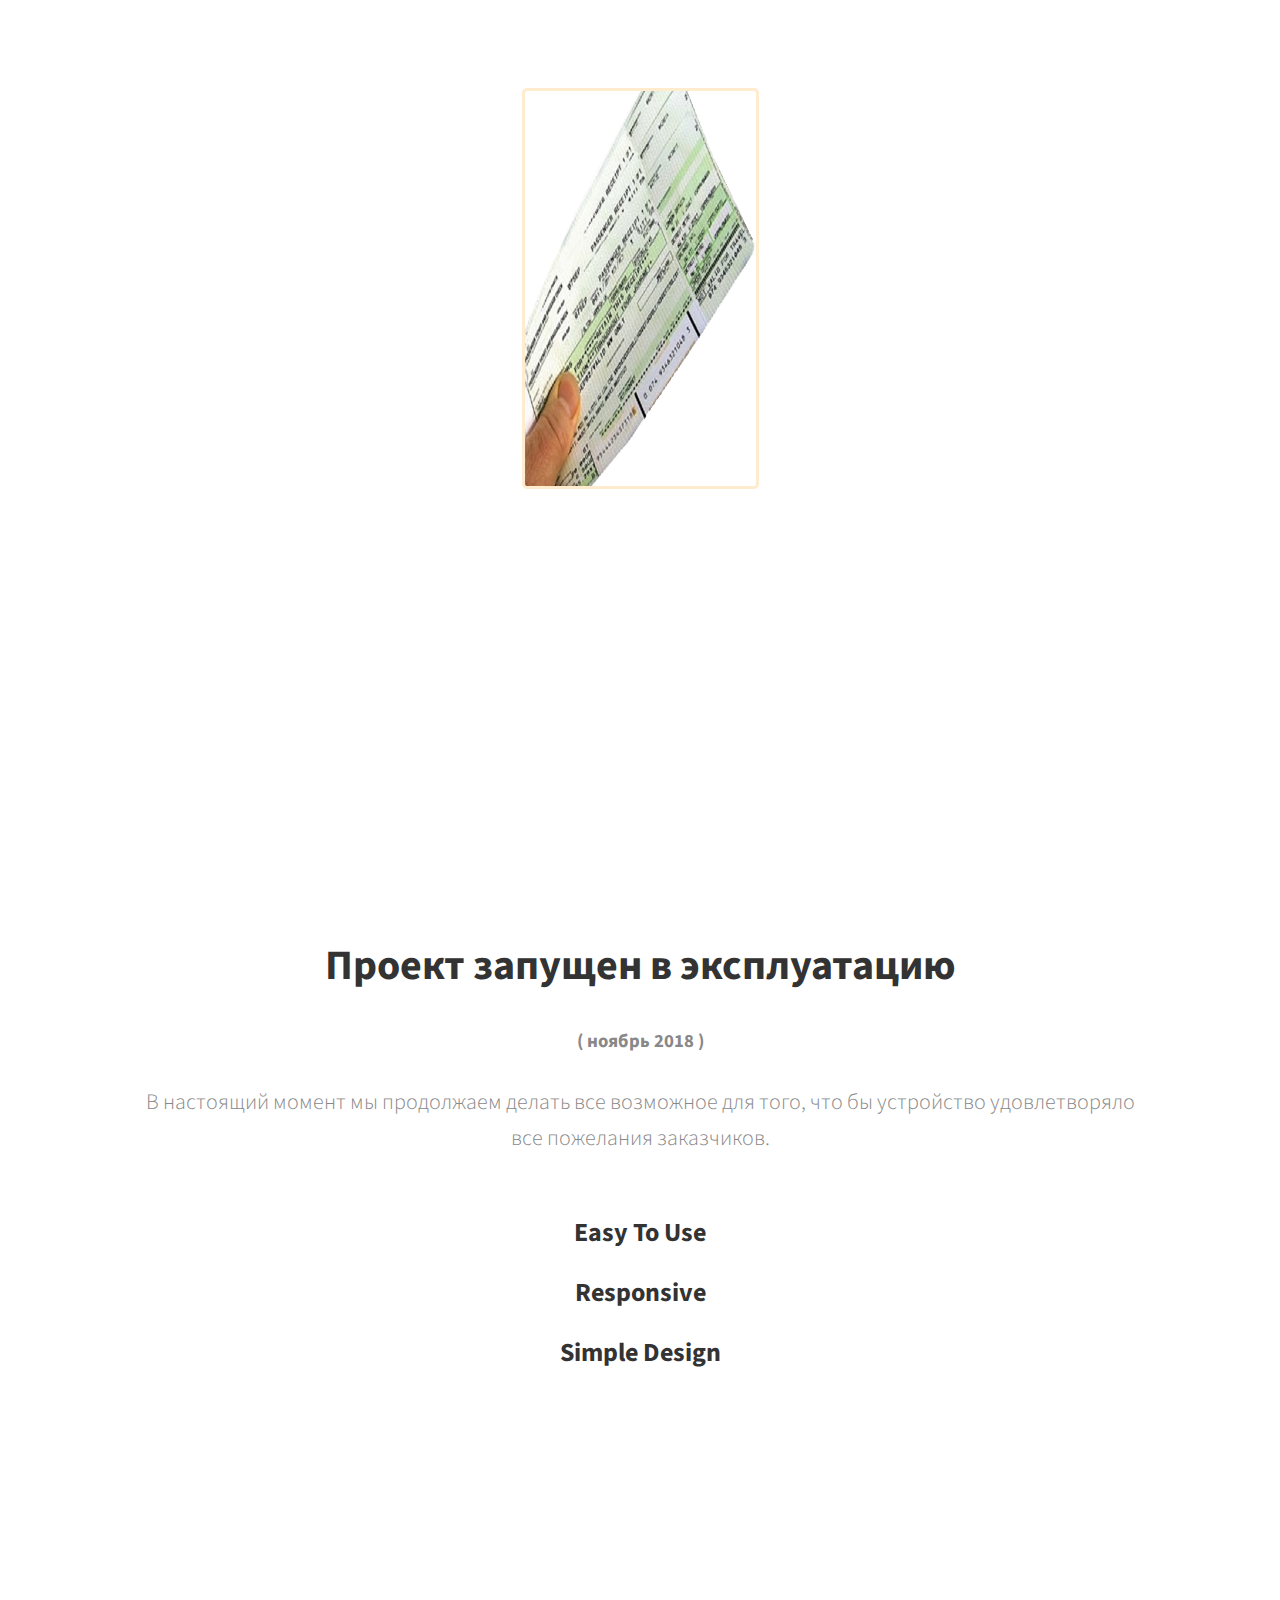
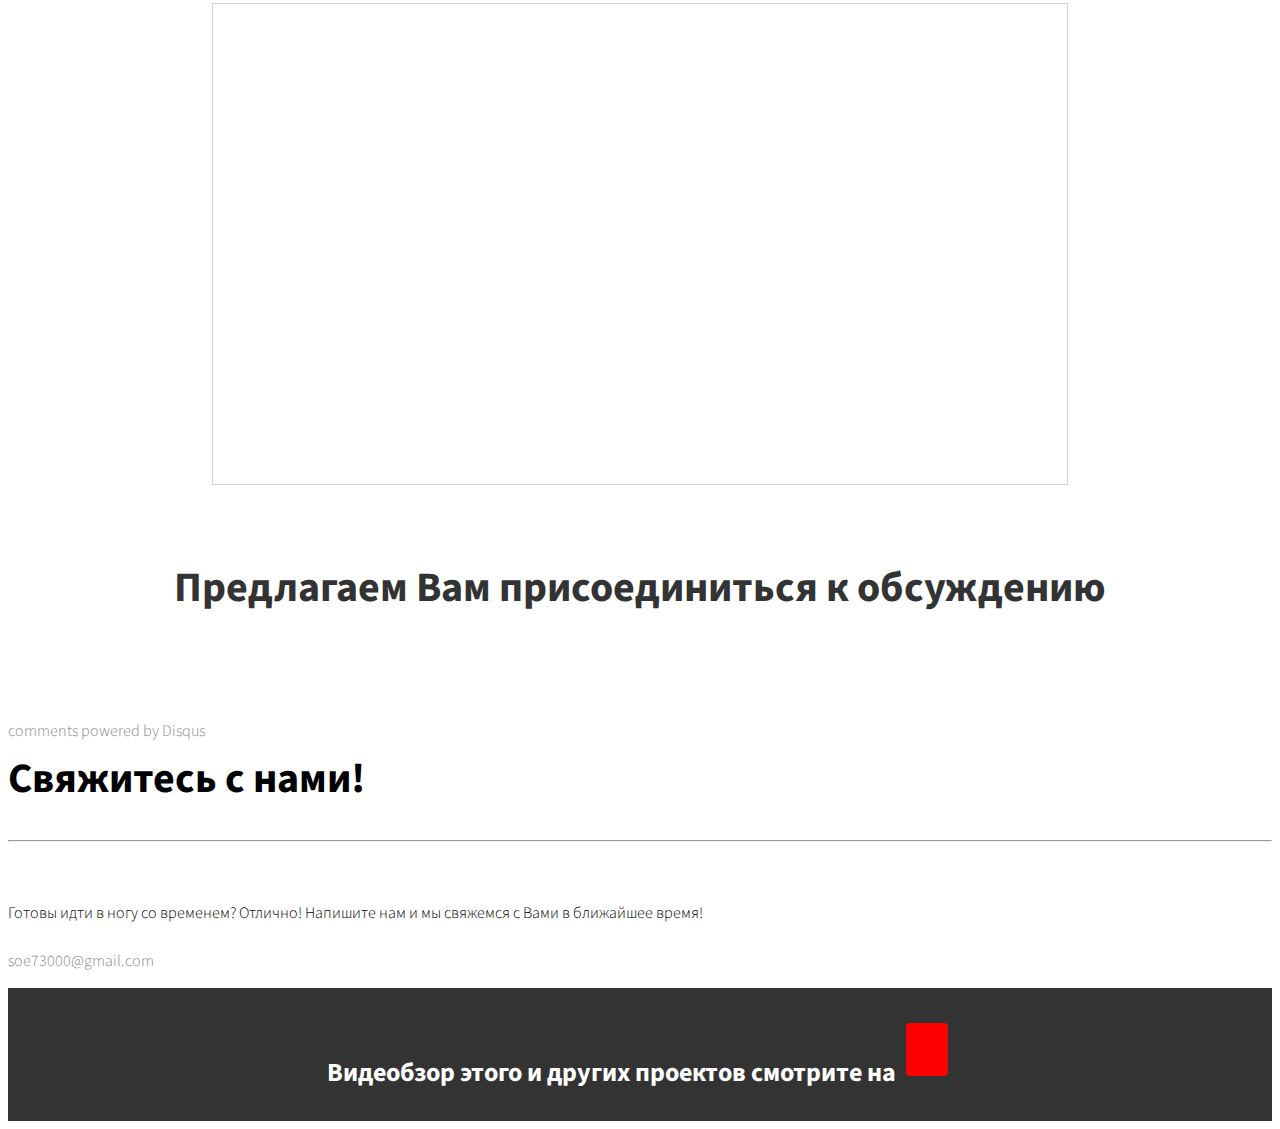
==== _boardpass/index.html @ 34ad84d2 "add _boardpass" ====
﻿<!DOCTYPE html>
<html lang="en">

    <head>

        <meta charset="utf-8">
        <meta http-equiv="X-UA-Compatible" content="IE=edge">
        <meta name="viewport" content="width=device-width, initial-scale=1">
        <title>BoardingPass</title>

        <!-- CSS -->
        <link rel="stylesheet" href="https://fonts.googleapis.com/css?family=Source+Sans+Pro:300,400,700,300italic,400italic,700italic">
        <link rel="stylesheet" href="/static/assets/bootstrap/css/bootstrap.min.css">
        <link rel="stylesheet" href="/static/assets/font-awesome/css/font-awesome.min.css">
        <link rel="stylesheet" href="assets/css/buttons.css">
        <link rel="stylesheet" href="assets/css/style.css">
        <link rel="stylesheet" href="assets/css/media-queries.css">

        <!-- HTML5 Shim and Respond.js IE8 support of HTML5 elements and media queries -->
        <!-- WARNING: Respond.js doesn't work if you view the page via file:// -->
        <!--[if lt IE 9]>
            <script src="https://oss.maxcdn.com/libs/html5shiv/3.7.0/html5shiv.js"></script>
            <script src="https://oss.maxcdn.com/libs/respond.js/1.4.2/respond.min.js"></script>
        <![endif]-->

        <!-- Favicon and touch icons -->
<!--         <link rel="shortcut icon" href="assets/ico/favicon.ico">
        <link rel="apple-touch-icon-precomposed" sizes="144x144" href="assets/ico/apple-touch-icon-144-precomposed.png">
        <link rel="apple-touch-icon-precomposed" sizes="114x114" href="assets/ico/apple-touch-icon-114-precomposed.png">
        <link rel="apple-touch-icon-precomposed" sizes="72x72" href="assets/ico/apple-touch-icon-72-precomposed.png">
        <link rel="apple-touch-icon-precomposed" href="assets/ico/apple-touch-icon-57-precomposed.png"> -->

        <link rel="apple-touch-icon" sizes="180x180" href="/apple-touch-icon.png">
        <link rel="icon" type="image/png" sizes="32x32" href="/favicon-32x32.png">
        <link rel="icon" type="image/png" sizes="16x16" href="/favicon-16x16.png">
        <link rel="manifest" href="/site.webmanifest">
    </head>

    <body>
	    <div class="width=100% height=100% align-left">
	    </div>
	    <div class="width=100% height=100% align-left">
	    </div>
	    <div class="align-left">
	    </div>
	    <div class="padding valign-image-left">
	    </div>
	    <div class="padding  valign-image-right">
	    </div>
	    <div class="padding valign-image-center">
	    </div>		
        <!-- Top content -->
        <div class="top-content">
            <div class="inner-bg">
                <div class="container">
                    <div class="row">
                    	<div class="col-sm-5 phone">
                        	<img src="assets/img/ticket00.png" alt="" style = "border: 3px solid blanchedalmond; border-radius: 5px 5px 5px 5px;">
                        </div>
                        <div class="col-sm-7 text">
                            <h1>BoardingPass <br>Go get it!</h1>
                            <div class="description">
                            	Печать посадочных талонов на автостанции
                            </div>

                        </div>
                    </div>
                </div>
            </div>
        </div>
        
        <!-- Features -->
        <div class="features-container">
	        <div class="container">
	            <div class="row">
	                <div class="col-sm-12 features">
	                    <h2>Проект запущен в эксплуатацию</h2>
			    <h3>( ноябрь 2018 )</h3>
	                    <p>
	                    	В настоящий момент мы продолжаем делать все возможное для того, что бы устройство удовлетворяло все пожелания заказчиков.
	                    </p>
	                </div>
	            </div>
	            <div class="row">
	                <div class="col-sm-4 features-box-1">
	                	<div class="features-box-1-icon">
	                		<i class="fa fa-eye"></i>
	                	</div>
	                    <h3>Easy To Use</h3>
	               <!--     <p>
	                    	Lorem ipsum dolor sit amet, consectetur adipisicing elit, sed do eiusmod tempor incididunt ut 
	                    	labore et.
	                    </p>     -->
	                </div>
	                <div class="col-sm-4 features-box-1">
	                	<div class="features-box-1-icon">
	                		<i class="fa fa-table"></i>
	                	</div>
	                    <h3>Responsive</h3>
	                    <p>
	                   <!-- 	Lorem ipsum dolor sit amet, consectetur adipisicing elit, sed do eiusmod tempor incididunt ut 
	                    	labore et.    -->
	                    </p>
	                </div>
	                <div class="col-sm-4 features-box-1">
	                	<div class="features-box-1-icon">
	                		<i class="fa fa-pencil"></i>
	                	</div>
	                    <h3>Simple Design</h3>
	                    <p>
	                <!--    	Lorem ipsum dolor sit amet, consectetur adipisicing elit, sed do eiusmod tempor incididunt ut 
	                    	labore et.    -->
	                    </p>
	                </div>
	            </div>
	        </div>
        </div>
        
        <!-- Single feature -->
        <div class="single-feature-container single-feature-bg">


	        <div class="container">
	            <div class="row">
	                <div class="col-sm-12 single-feature-text">
	                    <h2>Общая концепция</h2>

<!--
<iframe width="854" height="480" src="https://www.youtube.com/embed/6BxNhrR35gg" frameborder="1" allow="autoplay; encrypted-media" allowfullscreen></iframe>
-->
<iframe width="854" height="480" src="https://www.youtube.com/embed/6BxNhrR35gg" style="border:1px solid lightgrey;" allowfullscreen></iframe>

	                </div>
	            </div>
	            
	
	        </div>
        </div>
        
       
        
        <!-- Call to action -->
        <div class="call-to-action-container">
	        <div class="container">
	            <div class="row">
	                <div class="col-sm-12 call-to-action-text">
	                    <h2>Предлагаем Вам присоединиться к обсуждению</h2>
	                </div>
	            </div>
	        </div>
        </div>
        




<aside class="bg-dark">
    <div class="container text-center">
        <div class="call-to-action">
       <!--     <h2>Disqus</h2>   -->
<div id="disqus_thread"></div>
<script>
    var disqus_shortname = 'https-ofc076-github-io';
    var disqus_identifier = 'https:\/\/ofc076.github.io\/';
    var disqus_title = 'S.O.E.';
    var disqus_url = 'https:\/\/ofc76.github.io\/';

    (function() {
        var dsq = document.createElement('script'); dsq.type = 'text/javascript'; dsq.async = true;
        dsq.src = '//' + disqus_shortname + '.disqus.com/embed.js';
        (document.getElementsByTagName('head')[0] || document.getElementsByTagName('body')[0]).appendChild(dsq);
    })();
</script>
<noscript>Please enable JavaScript to view the <a href="http://disqus.com/?ref_noscript">comments powered by Disqus.</a></noscript>
<a href="http://disqus.com" class="dsq-brlink">comments powered by <span class="logo-disqus">Disqus</span></a>
        </div>
    </div>
</aside>





            <!-- CONTACT -->
<section id="contact">
    <div class="container">
        <div class="row">
            <div class="col-lg-8 col-lg-offset-2 text-center">
                
                    <h2 class="section-heading">Свяжитесь с нами!</h2>
                
                
                    <hr class="primary">
                
                
                    <p class="features">Готовы идти в ногу со временем? Отлично! Напишите нам и мы свяжемся с Вами в ближайшее время!</p>
                
            </div>
            
            
                <div class="
                
                    col-lg-8 col-lg-offset-2
                
                 text-center">
                    <i class="fa fa-envelope-o fa-3x wow bounceIn" data-wow-delay=".1s"></i>
                    <p><a id="aaa" href="mailto:">feedback@startbootstrap.com</a></p>
<script>
  var parts = ["soe73000<span id=\"aaam\">RE", "MOVE</span>@gm", "ail<span id=\"aa", "am\">REMOVE</span>.com"];
  var email = parts[0] + parts[1] + parts[2] + parts[3];
  document.getElementById("aaa").innerHTML=email;



</script>
                </div>
            
        </div>
    </div>
</section>



        <!-- Footer -->
        <footer>
	        <div class="container">
	            <div class="row">
	                <div class="col-sm-12">
	                    <div class="footer-social">
	                    	<span style="color: white;font-weight: bold;font-size: 26px;">Видеобзор этого и других проектов смотрите на </span>  
                                <a class="social social-facebook" href="https://www.youtube.com/channel/UCTjiaQsxAwu0Wt25YERvJ5g"><i class="fa fa-facebook"></i></a>
	                    </div>
	                </div>
	            </div>
	        </div>
	    </footer>
        

        <!-- Javascript -->
        <script src="/static/assets/js/jquery-1.10.2.min.js"></script>
        <script src="/static/assets/js/jquery.backstretch.min.js"></script>
        <script src="/static/assets/js/retina-1.1.0.min.js"></script>
        <script src="assets/js/scripts.js"></script>

    </body>

</html>
---- _boardpass/assets/css/buttons.css ----
﻿
.button-1 {
	display: inline-block;
	height: 75px;
	margin: 0;
    padding: 0 0 0 15px;
    background: #000;
    font-size: 22px;
    line-height: 22px;
    color: #fff;
    text-align: left;
    -moz-border-radius: 8px;
    -webkit-border-radius: 8px;
    border-radius: 8px;
}

.button-1:hover {
	background: #000;
	background: rgba(0, 0, 0, 0.5);
	color: #fff;
}

.button-1 .button-1-left {
	float: left;
}

.button-1 .button-1-left i {
	font-size: 75px;
	vertical-align: middle;
}

.button-1 .button-1-right {
	float: left;
	width: 160px;
	margin: 7px 0 0 12px;
}

.button-1 .button-1-right .button-1-right-top, 
.button-1 .button-1-right .button-1-right-bottom {
	float: left;
	width: 100%;
	font-weight: 400;
}

.button-1 .button-1-right .button-1-right-bottom {
	font-size: 34px;
	line-height: 34px;
}


/***** Social icons *****/

.social {
	display: inline-block;
	width: 42px;
	height: 42px;
	margin: 5px;
    padding: 11px 0 0 0;
    font-size: 20px;
    line-height: 20px;
    color: #fff;
    -moz-border-radius: 4px;
    -webkit-border-radius: 4px;
    border-radius: 4px;
}
.social:hover { color: #fff; background: #888; }

.social-facebook { background: red; }
.social-twitter { background: #54c0dd; }
.social-pinterest { background: #ff5e63; }
---- _boardpass/assets/css/style.css ----
﻿
body {
    background: #fff;
    font-family: 'Source Sans Pro', sans-serif;
    font-weight: 300;
}

strong { font-weight: 700; }

a, a:hover, a:focus {
	color: #888;
	text-decoration: none;
    -o-transition: all .3s;
    -moz-transition: all .3s;
    -webkit-transition: all .3s;
    -ms-transition: all .3s;
    transition: all .3s;
}

h1, h2 {
	margin-top: 10px;
	font-size: 42px;
    font-weight: 700;
    line-height: 54px;
}

img { max-width: 100%; }

::-moz-selection { background: #b44e4a; color: #fff; text-shadow: none; }
::selection { background: #b44e4a; color: #fff; text-shadow: none; }


/***** Top content *****/

.top-content {
    margin: 0 auto;
    text-align: left;
    color: #fff;
}

.inner-bg {
    padding: 80px 0;
}

.top-content .phone {
	text-align: center;
}

.top-content .text {
	padding-top: 100px;
}

.top-content .description {
	margin: 40px 0 10px 0;
    font-size: 22px;
    line-height: 36px;
}

.top-content .top-button {
	margin-top: 40px;
}


/***** Features *****/

.features-container {
    margin: 0 auto;
    padding-bottom: 60px;
    color: #888;
    text-align: center;
}

.features {
    margin-top: 60px;
    padding-bottom: 10px;
}

.features h2 {
    color: #333;
}

.features p {
	margin-top: 30px;
	padding: 0 120px;
    font-size: 22px;
    line-height: 36px;
}

.features-box-1 {
	margin-top: 30px;
}

.features-box-1 h3 {
	font-size: 26px;
    font-weight: 700;
    color: #333;
    line-height: 30px;
}

.features-box-1 p {
	font-size: 18px;
    line-height: 32px;
}

.features-box-1 .features-box-1-icon {
    margin: 0 auto;
    font-size: 56px;
    color: #333;
}


/***** Single feature *****/

.single-feature-container {
    margin: 0 auto;
    text-align: center;
}

.single-feature-text {
    margin-top: 60px;
    padding-bottom: 10px;
}

.single-feature-text p {
	margin-top: 30px;
	padding: 0 120px;
    font-size: 22px;
    line-height: 36px;
}

.single-feature-img {
	margin-top: 30px;
}

.single-feature-img-description {
	margin-top: 70px;
	font-size: 18px;
    line-height: 32px;
	text-align: right;
}

.single-feature-img-description p {
	margin-bottom: 30px;
}

.single-feature-bg {
	color: #fff;
}

.single-feature-no-bg {
	color: #888;
}

.single-feature-no-bg h2 {
	color: #333;
}

.single-feature-no-bg .single-feature-img-description {
	text-align: left;
}

.single-feature-no-bg .single-feature-img-description strong { color: #333; }


/***** Call to action *****/

.call-to-action-container {
    margin: 0 auto;
    padding-bottom: 60px;
    color: #888;
    text-align: center;
}

.call-to-action-text {
    margin-top: 60px;
    padding-bottom: 10px;
}

.call-to-action-text h2 {
	color: #333;
}

.call-to-action-text p {
	margin-top: 30px;
    font-size: 22px;
    line-height: 36px;
}

.call-to-action-button {
	margin-top: 40px;
}


/***** Footer *****/

footer {
	padding: 30px 0;
	background: #333;
	text-align: center;
}

.footer-copyright {
	margin: 15px 0 0 0;
	font-size: 18px;
    line-height: 32px;
    color: #fff;
}

.footer-copyright a {
	color: #fff;
	border-bottom: 1px dashed #eee;
}
.footer-copyright a:hover { border: 0; }


#aaam {
    display: none;
}
---- _boardpass/assets/css/media-queries.css ----
@media (min-width: 992px) and (max-width: 1199px) {

}

@media (min-width: 768px) and (max-width: 991px) {

	.top-content .text { padding-top: 25px; }

    .features p, .single-feature-text p { padding: 0; }
    
    .single-feature-img-description { float: none; width: auto; margin-top: 30px; text-align: center; }
    .single-feature-img { float: none; width: auto; margin-top: 50px; text-align: center; }
    
    .single-feature-no-bg { padding-bottom: 40px; }
    .single-feature-no-bg .single-feature-img-description { margin-top: 50px; text-align: center; }
    .single-feature-no-bg .single-feature-img { margin-top: 30px; }

}

@media (max-width: 767px) {
    
    .top-content .text { padding-top: 60px; text-align: center; }

    .top-content h1, .features h2, .single-feature-text h2, .call-to-action-text h2 { font-size: 36px; padding: 0 20px; }

    .top-content .description, .features p, .single-feature-text p, .call-to-action-text p { padding: 0 20px; }
    
    .features-box-1 p { padding: 0 20px; }
    
    .single-feature-img-description { margin-top: 30px; text-align: center; }
    .single-feature-img { margin-top: 50px; text-align: center; }
    .single-feature-img-description p { padding: 0 20px; }
    
    .single-feature-no-bg { padding-bottom: 40px; }
    .single-feature-no-bg .single-feature-img-description { margin-top: 50px; text-align: center; }
    .single-feature-no-bg .single-feature-img { margin-top: 30px; }
    
    .footer-copyright, .footer-social { text-align: center; }
    .footer-copyright { padding: 0 20px; }

}
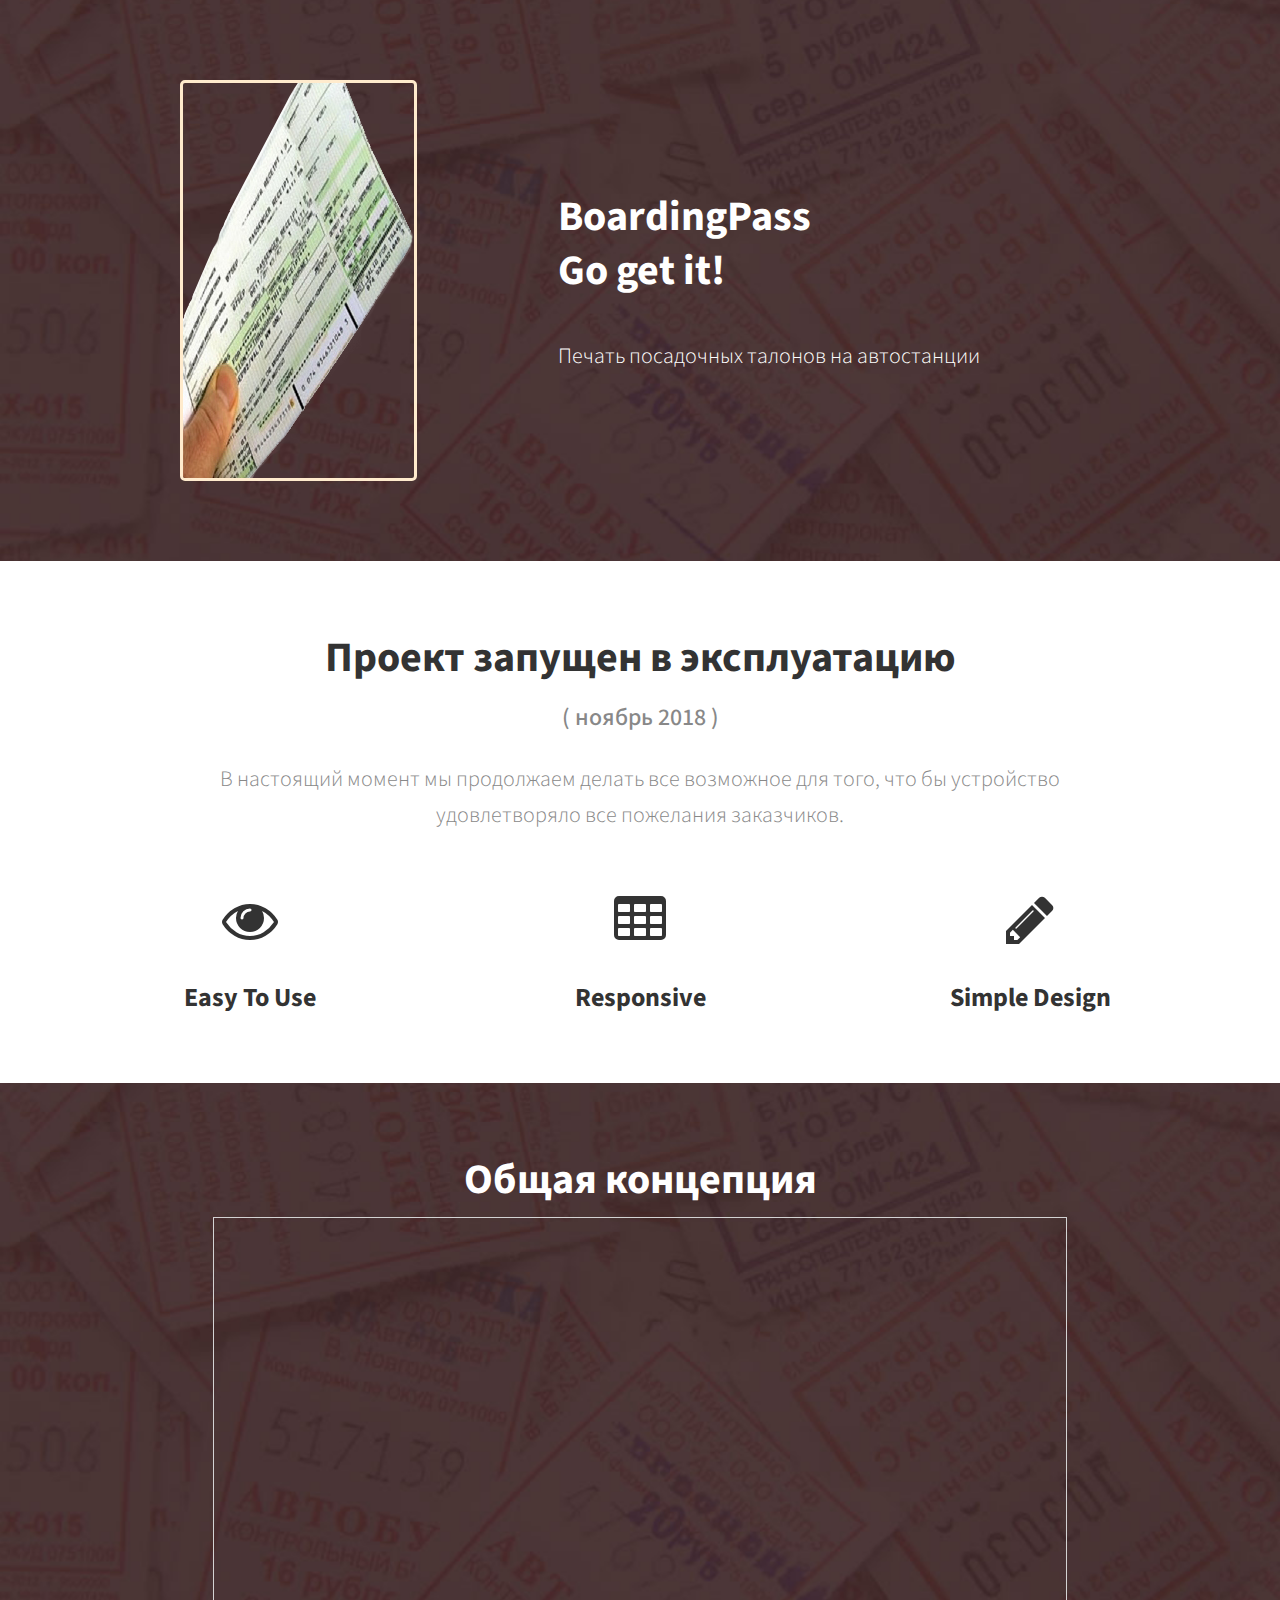
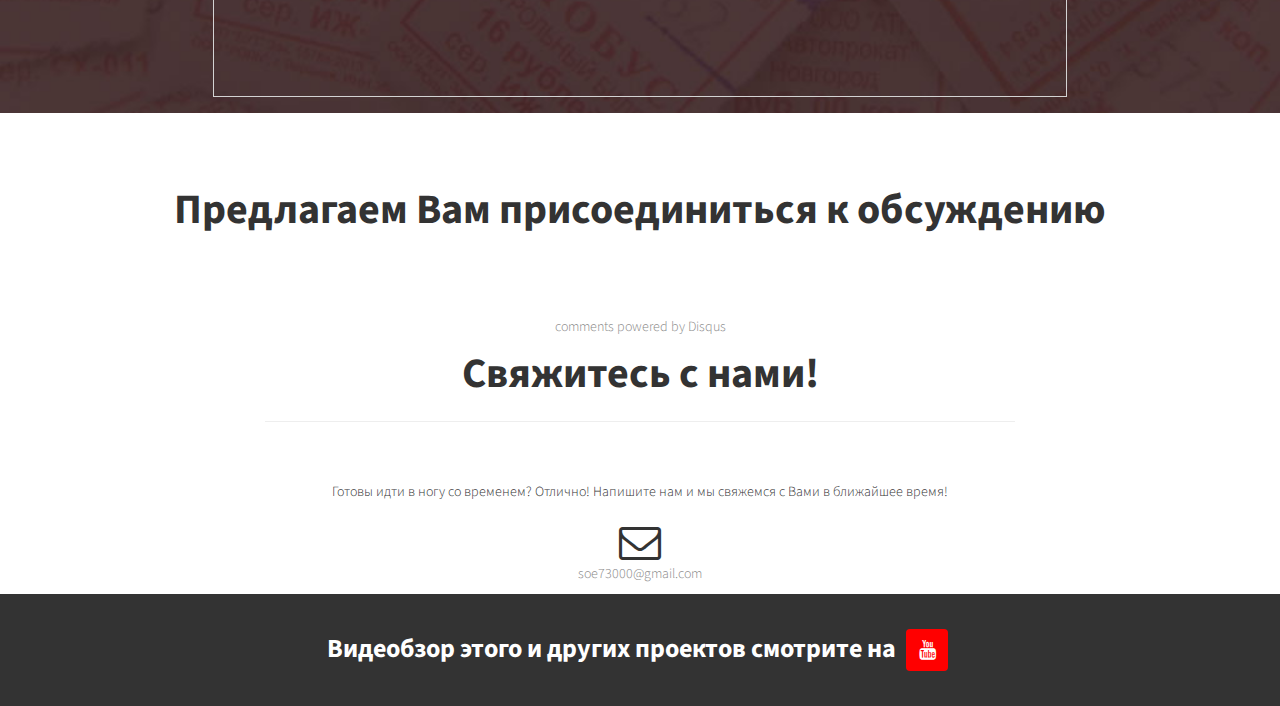
==== commit d0603a13: "new version" ====
--- a/_boardpass/index.html
+++ b/_boardpass/index.html
@@ -1,248 +1,248 @@
-﻿<!DOCTYPE html>
-<html lang="en">
-
-    <head>
-
-        <meta charset="utf-8">
-        <meta http-equiv="X-UA-Compatible" content="IE=edge">
-        <meta name="viewport" content="width=device-width, initial-scale=1">
-        <title>BoardingPass</title>
-
-        <!-- CSS -->
-        <link rel="stylesheet" href="https://fonts.googleapis.com/css?family=Source+Sans+Pro:300,400,700,300italic,400italic,700italic">
-        <link rel="stylesheet" href="/static/assets/bootstrap/css/bootstrap.min.css">
-        <link rel="stylesheet" href="/static/assets/font-awesome/css/font-awesome.min.css">
-        <link rel="stylesheet" href="assets/css/buttons.css">
-        <link rel="stylesheet" href="assets/css/style.css">
-        <link rel="stylesheet" href="assets/css/media-queries.css">
-
-        <!-- HTML5 Shim and Respond.js IE8 support of HTML5 elements and media queries -->
-        <!-- WARNING: Respond.js doesn't work if you view the page via file:// -->
-        <!--[if lt IE 9]>
-            <script src="https://oss.maxcdn.com/libs/html5shiv/3.7.0/html5shiv.js"></script>
-            <script src="https://oss.maxcdn.com/libs/respond.js/1.4.2/respond.min.js"></script>
-        <![endif]-->
-
-        <!-- Favicon and touch icons -->
-<!--         <link rel="shortcut icon" href="assets/ico/favicon.ico">
-        <link rel="apple-touch-icon-precomposed" sizes="144x144" href="assets/ico/apple-touch-icon-144-precomposed.png">
-        <link rel="apple-touch-icon-precomposed" sizes="114x114" href="assets/ico/apple-touch-icon-114-precomposed.png">
-        <link rel="apple-touch-icon-precomposed" sizes="72x72" href="assets/ico/apple-touch-icon-72-precomposed.png">
-        <link rel="apple-touch-icon-precomposed" href="assets/ico/apple-touch-icon-57-precomposed.png"> -->
-
-        <link rel="apple-touch-icon" sizes="180x180" href="/apple-touch-icon.png">
-        <link rel="icon" type="image/png" sizes="32x32" href="/favicon-32x32.png">
-        <link rel="icon" type="image/png" sizes="16x16" href="/favicon-16x16.png">
-        <link rel="manifest" href="/site.webmanifest">
-    </head>
-
-    <body>
-	    <div class="width=100% height=100% align-left">
-	    </div>
-	    <div class="width=100% height=100% align-left">
-	    </div>
-	    <div class="align-left">
-	    </div>
-	    <div class="padding valign-image-left">
-	    </div>
-	    <div class="padding  valign-image-right">
-	    </div>
-	    <div class="padding valign-image-center">
-	    </div>		
-        <!-- Top content -->
-        <div class="top-content">
-            <div class="inner-bg">
-                <div class="container">
-                    <div class="row">
-                    	<div class="col-sm-5 phone">
-                        	<img src="assets/img/ticket00.png" alt="" style = "border: 3px solid blanchedalmond; border-radius: 5px 5px 5px 5px;">
-                        </div>
-                        <div class="col-sm-7 text">
-                            <h1>BoardingPass <br>Go get it!</h1>
-                            <div class="description">
-                            	Печать посадочных талонов на автостанции
-                            </div>
-
-                        </div>
-                    </div>
-                </div>
-            </div>
-        </div>
-        
-        <!-- Features -->
-        <div class="features-container">
-	        <div class="container">
-	            <div class="row">
-	                <div class="col-sm-12 features">
-	                    <h2>Проект запущен в эксплуатацию</h2>
-			    <h3>( ноябрь 2018 )</h3>
-	                    <p>
-	                    	В настоящий момент мы продолжаем делать все возможное для того, что бы устройство удовлетворяло все пожелания заказчиков.
-	                    </p>
-	                </div>
-	            </div>
-	            <div class="row">
-	                <div class="col-sm-4 features-box-1">
-	                	<div class="features-box-1-icon">
-	                		<i class="fa fa-eye"></i>
-	                	</div>
-	                    <h3>Easy To Use</h3>
-	               <!--     <p>
-	                    	Lorem ipsum dolor sit amet, consectetur adipisicing elit, sed do eiusmod tempor incididunt ut 
-	                    	labore et.
-	                    </p>     -->
-	                </div>
-	                <div class="col-sm-4 features-box-1">
-	                	<div class="features-box-1-icon">
-	                		<i class="fa fa-table"></i>
-	                	</div>
-	                    <h3>Responsive</h3>
-	                    <p>
-	                   <!-- 	Lorem ipsum dolor sit amet, consectetur adipisicing elit, sed do eiusmod tempor incididunt ut 
-	                    	labore et.    -->
-	                    </p>
-	                </div>
-	                <div class="col-sm-4 features-box-1">
-	                	<div class="features-box-1-icon">
-	                		<i class="fa fa-pencil"></i>
-	                	</div>
-	                    <h3>Simple Design</h3>
-	                    <p>
-	                <!--    	Lorem ipsum dolor sit amet, consectetur adipisicing elit, sed do eiusmod tempor incididunt ut 
-	                    	labore et.    -->
-	                    </p>
-	                </div>
-	            </div>
-	        </div>
-        </div>
-        
-        <!-- Single feature -->
-        <div class="single-feature-container single-feature-bg">
-
-
-	        <div class="container">
-	            <div class="row">
-	                <div class="col-sm-12 single-feature-text">
-	                    <h2>Общая концепция</h2>
-
-<!--
-<iframe width="854" height="480" src="https://www.youtube.com/embed/6BxNhrR35gg" frameborder="1" allow="autoplay; encrypted-media" allowfullscreen></iframe>
--->
-<iframe width="854" height="480" src="https://www.youtube.com/embed/6BxNhrR35gg" style="border:1px solid lightgrey;" allowfullscreen></iframe>
-
-	                </div>
-	            </div>
-	            
-	
-	        </div>
-        </div>
-        
-       
-        
-        <!-- Call to action -->
-        <div class="call-to-action-container">
-	        <div class="container">
-	            <div class="row">
-	                <div class="col-sm-12 call-to-action-text">
-	                    <h2>Предлагаем Вам присоединиться к обсуждению</h2>
-	                </div>
-	            </div>
-	        </div>
-        </div>
-        
-
-
-
-
-<aside class="bg-dark">
-    <div class="container text-center">
-        <div class="call-to-action">
-       <!--     <h2>Disqus</h2>   -->
-<div id="disqus_thread"></div>
-<script>
-    var disqus_shortname = 'https-ofc076-github-io';
-    var disqus_identifier = 'https:\/\/ofc076.github.io\/';
-    var disqus_title = 'S.O.E.';
-    var disqus_url = 'https:\/\/ofc76.github.io\/';
-
-    (function() {
-        var dsq = document.createElement('script'); dsq.type = 'text/javascript'; dsq.async = true;
-        dsq.src = '//' + disqus_shortname + '.disqus.com/embed.js';
-        (document.getElementsByTagName('head')[0] || document.getElementsByTagName('body')[0]).appendChild(dsq);
-    })();
-</script>
-<noscript>Please enable JavaScript to view the <a href="http://disqus.com/?ref_noscript">comments powered by Disqus.</a></noscript>
-<a href="http://disqus.com" class="dsq-brlink">comments powered by <span class="logo-disqus">Disqus</span></a>
-        </div>
-    </div>
-</aside>
-
-
-
-
-
-            <!-- CONTACT -->
-<section id="contact">
-    <div class="container">
-        <div class="row">
-            <div class="col-lg-8 col-lg-offset-2 text-center">
-                
-                    <h2 class="section-heading">Свяжитесь с нами!</h2>
-                
-                
-                    <hr class="primary">
-                
-                
-                    <p class="features">Готовы идти в ногу со временем? Отлично! Напишите нам и мы свяжемся с Вами в ближайшее время!</p>
-                
-            </div>
-            
-            
-                <div class="
-                
-                    col-lg-8 col-lg-offset-2
-                
-                 text-center">
-                    <i class="fa fa-envelope-o fa-3x wow bounceIn" data-wow-delay=".1s"></i>
-                    <p><a id="aaa" href="mailto:">feedback@startbootstrap.com</a></p>
-<script>
-  var parts = ["soe73000<span id=\"aaam\">RE", "MOVE</span>@gm", "ail<span id=\"aa", "am\">REMOVE</span>.com"];
-  var email = parts[0] + parts[1] + parts[2] + parts[3];
-  document.getElementById("aaa").innerHTML=email;
-
-
-
-</script>
-                </div>
-            
-        </div>
-    </div>
-</section>
-
-
-
-        <!-- Footer -->
-        <footer>
-	        <div class="container">
-	            <div class="row">
-	                <div class="col-sm-12">
-	                    <div class="footer-social">
-	                    	<span style="color: white;font-weight: bold;font-size: 26px;">Видеобзор этого и других проектов смотрите на </span>  
-                                <a class="social social-facebook" href="https://www.youtube.com/channel/UCTjiaQsxAwu0Wt25YERvJ5g"><i class="fa fa-facebook"></i></a>
-	                    </div>
-	                </div>
-	            </div>
-	        </div>
-	    </footer>
-        
-
-        <!-- Javascript -->
-        <script src="/static/assets/js/jquery-1.10.2.min.js"></script>
-        <script src="/static/assets/js/jquery.backstretch.min.js"></script>
-        <script src="/static/assets/js/retina-1.1.0.min.js"></script>
-        <script src="assets/js/scripts.js"></script>
-
-    </body>
-
-</html>
-
+﻿<!DOCTYPE html>
+<html lang="en">
+
+    <head>
+
+        <meta charset="utf-8">
+        <meta http-equiv="X-UA-Compatible" content="IE=edge">
+        <meta name="viewport" content="width=device-width, initial-scale=1">
+        <title>BoardingPass</title>
+
+        <!-- CSS -->
+        <link rel="stylesheet" href="https://fonts.googleapis.com/css?family=Source+Sans+Pro:300,400,700,300italic,400italic,700italic">
+        <link rel="stylesheet" href="/static/assets/bootstrap/css/bootstrap.min.css">
+        <link rel="stylesheet" href="/static/assets/font-awesome/css/font-awesome.min.css">
+        <link rel="stylesheet" href="assets/css/buttons.css">
+        <link rel="stylesheet" href="assets/css/style.css">
+        <link rel="stylesheet" href="assets/css/media-queries.css">
+
+        <!-- HTML5 Shim and Respond.js IE8 support of HTML5 elements and media queries -->
+        <!-- WARNING: Respond.js doesn't work if you view the page via file:// -->
+        <!--[if lt IE 9]>
+            <script src="https://oss.maxcdn.com/libs/html5shiv/3.7.0/html5shiv.js"></script>
+            <script src="https://oss.maxcdn.com/libs/respond.js/1.4.2/respond.min.js"></script>
+        <![endif]-->
+
+        <!-- Favicon and touch icons -->
+<!--         <link rel="shortcut icon" href="assets/ico/favicon.ico">
+        <link rel="apple-touch-icon-precomposed" sizes="144x144" href="assets/ico/apple-touch-icon-144-precomposed.png">
+        <link rel="apple-touch-icon-precomposed" sizes="114x114" href="assets/ico/apple-touch-icon-114-precomposed.png">
+        <link rel="apple-touch-icon-precomposed" sizes="72x72" href="assets/ico/apple-touch-icon-72-precomposed.png">
+        <link rel="apple-touch-icon-precomposed" href="assets/ico/apple-touch-icon-57-precomposed.png"> -->
+
+        <link rel="apple-touch-icon" sizes="180x180" href="/apple-touch-icon.png">
+        <link rel="icon" type="image/png" sizes="32x32" href="/favicon-32x32.png">
+        <link rel="icon" type="image/png" sizes="16x16" href="/favicon-16x16.png">
+        <link rel="manifest" href="/site.webmanifest">
+    </head>
+
+    <body>
+	    <div class="width=100% height=100% align-left">
+	    </div>
+	    <div class="width=100% height=100% align-left">
+	    </div>
+	    <div class="align-left">
+	    </div>
+	    <div class="padding valign-image-left">
+	    </div>
+	    <div class="padding  valign-image-right">
+	    </div>
+	    <div class="padding valign-image-center">
+	    </div>		
+        <!-- Top content -->
+        <div class="top-content">
+            <div class="inner-bg">
+                <div class="container">
+                    <div class="row">
+                    	<div class="col-sm-5 phone">
+                        	<img src="assets/img/ticket00.png" alt="" style = "border: 3px solid blanchedalmond; border-radius: 5px 5px 5px 5px;">
+                        </div>
+                        <div class="col-sm-7 text">
+                            <h1>BoardingPass <br>Go get it!</h1>
+                            <div class="description">
+                            	Печать посадочных талонов на автостанции
+                            </div>
+
+                        </div>
+                    </div>
+                </div>
+            </div>
+        </div>
+        
+        <!-- Features -->
+        <div class="features-container">
+	        <div class="container">
+	            <div class="row">
+	                <div class="col-sm-12 features">
+	                    <h2>Проект запущен в эксплуатацию</h2>
+			    <h3>( ноябрь 2018 )</h3>
+	                    <p>
+	                    	В настоящий момент мы продолжаем делать все возможное для того, что бы устройство удовлетворяло все пожелания заказчиков.
+	                    </p>
+	                </div>
+	            </div>
+	            <div class="row">
+	                <div class="col-sm-4 features-box-1">
+	                	<div class="features-box-1-icon">
+	                		<i class="fa fa-eye"></i>
+	                	</div>
+	                    <h3>Easy To Use</h3>
+	               <!--     <p>
+	                    	Lorem ipsum dolor sit amet, consectetur adipisicing elit, sed do eiusmod tempor incididunt ut 
+	                    	labore et.
+	                    </p>     -->
+	                </div>
+	                <div class="col-sm-4 features-box-1">
+	                	<div class="features-box-1-icon">
+	                		<i class="fa fa-table"></i>
+	                	</div>
+	                    <h3>Responsive</h3>
+	                    <p>
+	                   <!-- 	Lorem ipsum dolor sit amet, consectetur adipisicing elit, sed do eiusmod tempor incididunt ut 
+	                    	labore et.    -->
+	                    </p>
+	                </div>
+	                <div class="col-sm-4 features-box-1">
+	                	<div class="features-box-1-icon">
+	                		<i class="fa fa-pencil"></i>
+	                	</div>
+	                    <h3>Simple Design</h3>
+	                    <p>
+	                <!--    	Lorem ipsum dolor sit amet, consectetur adipisicing elit, sed do eiusmod tempor incididunt ut 
+	                    	labore et.    -->
+	                    </p>
+	                </div>
+	            </div>
+	        </div>
+        </div>
+        
+        <!-- Single feature -->
+        <div class="single-feature-container single-feature-bg">
+
+
+	        <div class="container">
+	            <div class="row">
+	                <div class="col-sm-12 single-feature-text">
+	                    <h2>Общая концепция</h2>
+
+<!--
+<iframe width="854" height="480" src="https://www.youtube.com/embed/6BxNhrR35gg" frameborder="1" allow="autoplay; encrypted-media" allowfullscreen></iframe>
+-->
+<iframe width="854" height="480" src="https://www.youtube.com/embed/6BxNhrR35gg" style="border:1px solid lightgrey;" allowfullscreen></iframe>
+
+	                </div>
+	            </div>
+	            
+	
+	        </div>
+        </div>
+        
+       
+        
+        <!-- Call to action -->
+        <div class="call-to-action-container">
+	        <div class="container">
+	            <div class="row">
+	                <div class="col-sm-12 call-to-action-text">
+	                    <h2>Предлагаем Вам присоединиться к обсуждению</h2>
+	                </div>
+	            </div>
+	        </div>
+        </div>
+        
+
+
+
+
+<aside class="bg-dark">
+    <div class="container text-center">
+        <div class="call-to-action">
+       <!--     <h2>Disqus</h2>   -->
+<div id="disqus_thread"></div>
+<script>
+    var disqus_shortname = 'https-ofc076-github-io';
+    var disqus_identifier = 'https:\/\/ofc076.github.io\/';
+    var disqus_title = 'S.O.E.';
+    var disqus_url = 'https:\/\/ofc76.github.io\/';
+
+    (function() {
+        var dsq = document.createElement('script'); dsq.type = 'text/javascript'; dsq.async = true;
+        dsq.src = '//' + disqus_shortname + '.disqus.com/embed.js';
+        (document.getElementsByTagName('head')[0] || document.getElementsByTagName('body')[0]).appendChild(dsq);
+    })();
+</script>
+<noscript>Please enable JavaScript to view the <a href="http://disqus.com/?ref_noscript">comments powered by Disqus.</a></noscript>
+<a href="http://disqus.com" class="dsq-brlink">comments powered by <span class="logo-disqus">Disqus</span></a>
+        </div>
+    </div>
+</aside>
+
+
+
+
+
+            <!-- CONTACT -->
+<section id="contact">
+    <div class="container">
+        <div class="row">
+            <div class="col-lg-8 col-lg-offset-2 text-center">
+                
+                    <h2 class="section-heading">Свяжитесь с нами!</h2>
+                
+                
+                    <hr class="primary">
+                
+                
+                    <p class="features">Готовы идти в ногу со временем? Отлично! Напишите нам и мы свяжемся с Вами в ближайшее время!</p>
+                
+            </div>
+            
+            
+                <div class="
+                
+                    col-lg-8 col-lg-offset-2
+                
+                 text-center">
+                    <i class="fa fa-envelope-o fa-3x wow bounceIn" data-wow-delay=".1s"></i>
+                    <p><a id="aaa" href="mailto:">feedback@startbootstrap.com</a></p>
+<script>
+  var parts = ["soe73000<span id=\"aaam\">RE", "MOVE</span>@gm", "ail<span id=\"aa", "am\">REMOVE</span>.com"];
+  var email = parts[0] + parts[1] + parts[2] + parts[3];
+  document.getElementById("aaa").innerHTML=email;
+
+
+
+</script>
+                </div>
+            
+        </div>
+    </div>
+</section>
+
+
+
+        <!-- Footer -->
+        <footer>
+	        <div class="container">
+	            <div class="row">
+	                <div class="col-sm-12">
+	                    <div class="footer-social">
+	                    	<span style="color: white;font-weight: bold;font-size: 26px;">Видеобзор этого и других проектов смотрите на </span>  
+                                <a class="social social-facebook" href="https://www.youtube.com/channel/UCTjiaQsxAwu0Wt25YERvJ5g"><i class="fa fa-facebook"></i></a>
+	                    </div>
+	                </div>
+	            </div>
+	        </div>
+	    </footer>
+        
+
+        <!-- Javascript -->
+        <script src="/static/assets/js/jquery-1.10.2.min.js"></script>
+        <script src="/static/assets/js/jquery.backstretch.min.js"></script>
+        <script src="/static/assets/js/retina-1.1.0.min.js"></script>
+        <script src="assets/js/scripts.js"></script>
+
+    </body>
+
+</html>
+
--- a/_boardpass/assets/css/buttons.css
+++ b/_boardpass/assets/css/buttons.css
@@ -1,71 +1,71 @@
-﻿
-.button-1 {
-	display: inline-block;
-	height: 75px;
-	margin: 0;
-    padding: 0 0 0 15px;
-    background: #000;
-    font-size: 22px;
-    line-height: 22px;
-    color: #fff;
-    text-align: left;
-    -moz-border-radius: 8px;
-    -webkit-border-radius: 8px;
-    border-radius: 8px;
-}
-
-.button-1:hover {
-	background: #000;
-	background: rgba(0, 0, 0, 0.5);
-	color: #fff;
-}
-
-.button-1 .button-1-left {
-	float: left;
-}
-
-.button-1 .button-1-left i {
-	font-size: 75px;
-	vertical-align: middle;
-}
-
-.button-1 .button-1-right {
-	float: left;
-	width: 160px;
-	margin: 7px 0 0 12px;
-}
-
-.button-1 .button-1-right .button-1-right-top, 
-.button-1 .button-1-right .button-1-right-bottom {
-	float: left;
-	width: 100%;
-	font-weight: 400;
-}
-
-.button-1 .button-1-right .button-1-right-bottom {
-	font-size: 34px;
-	line-height: 34px;
-}
-
-
-/***** Social icons *****/
-
-.social {
-	display: inline-block;
-	width: 42px;
-	height: 42px;
-	margin: 5px;
-    padding: 11px 0 0 0;
-    font-size: 20px;
-    line-height: 20px;
-    color: #fff;
-    -moz-border-radius: 4px;
-    -webkit-border-radius: 4px;
-    border-radius: 4px;
-}
-.social:hover { color: #fff; background: #888; }
-
-.social-facebook { background: red; }
-.social-twitter { background: #54c0dd; }
-.social-pinterest { background: #ff5e63; }
-
+﻿
+.button-1 {
+	display: inline-block;
+	height: 75px;
+	margin: 0;
+    padding: 0 0 0 15px;
+    background: #000;
+    font-size: 22px;
+    line-height: 22px;
+    color: #fff;
+    text-align: left;
+    -moz-border-radius: 8px;
+    -webkit-border-radius: 8px;
+    border-radius: 8px;
+}
+
+.button-1:hover {
+	background: #000;
+	background: rgba(0, 0, 0, 0.5);
+	color: #fff;
+}
+
+.button-1 .button-1-left {
+	float: left;
+}
+
+.button-1 .button-1-left i {
+	font-size: 75px;
+	vertical-align: middle;
+}
+
+.button-1 .button-1-right {
+	float: left;
+	width: 160px;
+	margin: 7px 0 0 12px;
+}
+
+.button-1 .button-1-right .button-1-right-top, 
+.button-1 .button-1-right .button-1-right-bottom {
+	float: left;
+	width: 100%;
+	font-weight: 400;
+}
+
+.button-1 .button-1-right .button-1-right-bottom {
+	font-size: 34px;
+	line-height: 34px;
+}
+
+
+/***** Social icons *****/
+
+.social {
+	display: inline-block;
+	width: 42px;
+	height: 42px;
+	margin: 5px;
+    padding: 11px 0 0 0;
+    font-size: 20px;
+    line-height: 20px;
+    color: #fff;
+    -moz-border-radius: 4px;
+    -webkit-border-radius: 4px;
+    border-radius: 4px;
+}
+.social:hover { color: #fff; background: #888; }
+
+.social-facebook { background: red; }
+.social-twitter { background: #54c0dd; }
+.social-pinterest { background: #ff5e63; }
+
--- a/_boardpass/assets/css/style.css
+++ b/_boardpass/assets/css/style.css
@@ -1,218 +1,218 @@
-﻿
-body {
-    background: #fff;
-    font-family: 'Source Sans Pro', sans-serif;
-    font-weight: 300;
-}
-
-strong { font-weight: 700; }
-
-a, a:hover, a:focus {
-	color: #888;
-	text-decoration: none;
-    -o-transition: all .3s;
-    -moz-transition: all .3s;
-    -webkit-transition: all .3s;
-    -ms-transition: all .3s;
-    transition: all .3s;
-}
-
-h1, h2 {
-	margin-top: 10px;
-	font-size: 42px;
-    font-weight: 700;
-    line-height: 54px;
-}
-
-img { max-width: 100%; }
-
-::-moz-selection { background: #b44e4a; color: #fff; text-shadow: none; }
-::selection { background: #b44e4a; color: #fff; text-shadow: none; }
-
-
-/***** Top content *****/
-
-.top-content {
-    margin: 0 auto;
-    text-align: left;
-    color: #fff;
-}
-
-.inner-bg {
-    padding: 80px 0;
-}
-
-.top-content .phone {
-	text-align: center;
-}
-
-.top-content .text {
-	padding-top: 100px;
-}
-
-.top-content .description {
-	margin: 40px 0 10px 0;
-    font-size: 22px;
-    line-height: 36px;
-}
-
-.top-content .top-button {
-	margin-top: 40px;
-}
-
-
-/***** Features *****/
-
-.features-container {
-    margin: 0 auto;
-    padding-bottom: 60px;
-    color: #888;
-    text-align: center;
-}
-
-.features {
-    margin-top: 60px;
-    padding-bottom: 10px;
-}
-
-.features h2 {
-    color: #333;
-}
-
-.features p {
-	margin-top: 30px;
-	padding: 0 120px;
-    font-size: 22px;
-    line-height: 36px;
-}
-
-.features-box-1 {
-	margin-top: 30px;
-}
-
-.features-box-1 h3 {
-	font-size: 26px;
-    font-weight: 700;
-    color: #333;
-    line-height: 30px;
-}
-
-.features-box-1 p {
-	font-size: 18px;
-    line-height: 32px;
-}
-
-.features-box-1 .features-box-1-icon {
-    margin: 0 auto;
-    font-size: 56px;
-    color: #333;
-}
-
-
-/***** Single feature *****/
-
-.single-feature-container {
-    margin: 0 auto;
-    text-align: center;
-}
-
-.single-feature-text {
-    margin-top: 60px;
-    padding-bottom: 10px;
-}
-
-.single-feature-text p {
-	margin-top: 30px;
-	padding: 0 120px;
-    font-size: 22px;
-    line-height: 36px;
-}
-
-.single-feature-img {
-	margin-top: 30px;
-}
-
-.single-feature-img-description {
-	margin-top: 70px;
-	font-size: 18px;
-    line-height: 32px;
-	text-align: right;
-}
-
-.single-feature-img-description p {
-	margin-bottom: 30px;
-}
-
-.single-feature-bg {
-	color: #fff;
-}
-
-.single-feature-no-bg {
-	color: #888;
-}
-
-.single-feature-no-bg h2 {
-	color: #333;
-}
-
-.single-feature-no-bg .single-feature-img-description {
-	text-align: left;
-}
-
-.single-feature-no-bg .single-feature-img-description strong { color: #333; }
-
-
-/***** Call to action *****/
-
-.call-to-action-container {
-    margin: 0 auto;
-    padding-bottom: 60px;
-    color: #888;
-    text-align: center;
-}
-
-.call-to-action-text {
-    margin-top: 60px;
-    padding-bottom: 10px;
-}
-
-.call-to-action-text h2 {
-	color: #333;
-}
-
-.call-to-action-text p {
-	margin-top: 30px;
-    font-size: 22px;
-    line-height: 36px;
-}
-
-.call-to-action-button {
-	margin-top: 40px;
-}
-
-
-/***** Footer *****/
-
-footer {
-	padding: 30px 0;
-	background: #333;
-	text-align: center;
-}
-
-.footer-copyright {
-	margin: 15px 0 0 0;
-	font-size: 18px;
-    line-height: 32px;
-    color: #fff;
-}
-
-.footer-copyright a {
-	color: #fff;
-	border-bottom: 1px dashed #eee;
-}
-.footer-copyright a:hover { border: 0; }
-
-
-#aaam {
-    display: none;
+﻿
+body {
+    background: #fff;
+    font-family: 'Source Sans Pro', sans-serif;
+    font-weight: 300;
+}
+
+strong { font-weight: 700; }
+
+a, a:hover, a:focus {
+	color: #888;
+	text-decoration: none;
+    -o-transition: all .3s;
+    -moz-transition: all .3s;
+    -webkit-transition: all .3s;
+    -ms-transition: all .3s;
+    transition: all .3s;
+}
+
+h1, h2 {
+	margin-top: 10px;
+	font-size: 42px;
+    font-weight: 700;
+    line-height: 54px;
+}
+
+img { max-width: 100%; }
+
+::-moz-selection { background: #b44e4a; color: #fff; text-shadow: none; }
+::selection { background: #b44e4a; color: #fff; text-shadow: none; }
+
+
+/***** Top content *****/
+
+.top-content {
+    margin: 0 auto;
+    text-align: left;
+    color: #fff;
+}
+
+.inner-bg {
+    padding: 80px 0;
+}
+
+.top-content .phone {
+	text-align: center;
+}
+
+.top-content .text {
+	padding-top: 100px;
+}
+
+.top-content .description {
+	margin: 40px 0 10px 0;
+    font-size: 22px;
+    line-height: 36px;
+}
+
+.top-content .top-button {
+	margin-top: 40px;
+}
+
+
+/***** Features *****/
+
+.features-container {
+    margin: 0 auto;
+    padding-bottom: 60px;
+    color: #888;
+    text-align: center;
+}
+
+.features {
+    margin-top: 60px;
+    padding-bottom: 10px;
+}
+
+.features h2 {
+    color: #333;
+}
+
+.features p {
+	margin-top: 30px;
+	padding: 0 120px;
+    font-size: 22px;
+    line-height: 36px;
+}
+
+.features-box-1 {
+	margin-top: 30px;
+}
+
+.features-box-1 h3 {
+	font-size: 26px;
+    font-weight: 700;
+    color: #333;
+    line-height: 30px;
+}
+
+.features-box-1 p {
+	font-size: 18px;
+    line-height: 32px;
+}
+
+.features-box-1 .features-box-1-icon {
+    margin: 0 auto;
+    font-size: 56px;
+    color: #333;
+}
+
+
+/***** Single feature *****/
+
+.single-feature-container {
+    margin: 0 auto;
+    text-align: center;
+}
+
+.single-feature-text {
+    margin-top: 60px;
+    padding-bottom: 10px;
+}
+
+.single-feature-text p {
+	margin-top: 30px;
+	padding: 0 120px;
+    font-size: 22px;
+    line-height: 36px;
+}
+
+.single-feature-img {
+	margin-top: 30px;
+}
+
+.single-feature-img-description {
+	margin-top: 70px;
+	font-size: 18px;
+    line-height: 32px;
+	text-align: right;
+}
+
+.single-feature-img-description p {
+	margin-bottom: 30px;
+}
+
+.single-feature-bg {
+	color: #fff;
+}
+
+.single-feature-no-bg {
+	color: #888;
+}
+
+.single-feature-no-bg h2 {
+	color: #333;
+}
+
+.single-feature-no-bg .single-feature-img-description {
+	text-align: left;
+}
+
+.single-feature-no-bg .single-feature-img-description strong { color: #333; }
+
+
+/***** Call to action *****/
+
+.call-to-action-container {
+    margin: 0 auto;
+    padding-bottom: 60px;
+    color: #888;
+    text-align: center;
+}
+
+.call-to-action-text {
+    margin-top: 60px;
+    padding-bottom: 10px;
+}
+
+.call-to-action-text h2 {
+	color: #333;
+}
+
+.call-to-action-text p {
+	margin-top: 30px;
+    font-size: 22px;
+    line-height: 36px;
+}
+
+.call-to-action-button {
+	margin-top: 40px;
+}
+
+
+/***** Footer *****/
+
+footer {
+	padding: 30px 0;
+	background: #333;
+	text-align: center;
+}
+
+.footer-copyright {
+	margin: 15px 0 0 0;
+	font-size: 18px;
+    line-height: 32px;
+    color: #fff;
+}
+
+.footer-copyright a {
+	color: #fff;
+	border-bottom: 1px dashed #eee;
+}
+.footer-copyright a:hover { border: 0; }
+
+
+#aaam {
+    display: none;
 }--- a/_boardpass/assets/css/media-queries.css
+++ b/_boardpass/assets/css/media-queries.css
@@ -1,43 +1,43 @@
-
-@media (min-width: 992px) and (max-width: 1199px) {
-
-}
-
-@media (min-width: 768px) and (max-width: 991px) {
-
-	.top-content .text { padding-top: 25px; }
-
-    .features p, .single-feature-text p { padding: 0; }
-    
-    .single-feature-img-description { float: none; width: auto; margin-top: 30px; text-align: center; }
-    .single-feature-img { float: none; width: auto; margin-top: 50px; text-align: center; }
-    
-    .single-feature-no-bg { padding-bottom: 40px; }
-    .single-feature-no-bg .single-feature-img-description { margin-top: 50px; text-align: center; }
-    .single-feature-no-bg .single-feature-img { margin-top: 30px; }
-
-}
-
-@media (max-width: 767px) {
-    
-    .top-content .text { padding-top: 60px; text-align: center; }
-
-    .top-content h1, .features h2, .single-feature-text h2, .call-to-action-text h2 { font-size: 36px; padding: 0 20px; }
-
-    .top-content .description, .features p, .single-feature-text p, .call-to-action-text p { padding: 0 20px; }
-    
-    .features-box-1 p { padding: 0 20px; }
-    
-    .single-feature-img-description { margin-top: 30px; text-align: center; }
-    .single-feature-img { margin-top: 50px; text-align: center; }
-    .single-feature-img-description p { padding: 0 20px; }
-    
-    .single-feature-no-bg { padding-bottom: 40px; }
-    .single-feature-no-bg .single-feature-img-description { margin-top: 50px; text-align: center; }
-    .single-feature-no-bg .single-feature-img { margin-top: 30px; }
-    
-    .footer-copyright, .footer-social { text-align: center; }
-    .footer-copyright { padding: 0 20px; }
-
-}
-
+
+@media (min-width: 992px) and (max-width: 1199px) {
+
+}
+
+@media (min-width: 768px) and (max-width: 991px) {
+
+	.top-content .text { padding-top: 25px; }
+
+    .features p, .single-feature-text p { padding: 0; }
+    
+    .single-feature-img-description { float: none; width: auto; margin-top: 30px; text-align: center; }
+    .single-feature-img { float: none; width: auto; margin-top: 50px; text-align: center; }
+    
+    .single-feature-no-bg { padding-bottom: 40px; }
+    .single-feature-no-bg .single-feature-img-description { margin-top: 50px; text-align: center; }
+    .single-feature-no-bg .single-feature-img { margin-top: 30px; }
+
+}
+
+@media (max-width: 767px) {
+    
+    .top-content .text { padding-top: 60px; text-align: center; }
+
+    .top-content h1, .features h2, .single-feature-text h2, .call-to-action-text h2 { font-size: 36px; padding: 0 20px; }
+
+    .top-content .description, .features p, .single-feature-text p, .call-to-action-text p { padding: 0 20px; }
+    
+    .features-box-1 p { padding: 0 20px; }
+    
+    .single-feature-img-description { margin-top: 30px; text-align: center; }
+    .single-feature-img { margin-top: 50px; text-align: center; }
+    .single-feature-img-description p { padding: 0 20px; }
+    
+    .single-feature-no-bg { padding-bottom: 40px; }
+    .single-feature-no-bg .single-feature-img-description { margin-top: 50px; text-align: center; }
+    .single-feature-no-bg .single-feature-img { margin-top: 30px; }
+    
+    .footer-copyright, .footer-social { text-align: center; }
+    .footer-copyright { padding: 0 20px; }
+
+}
+
